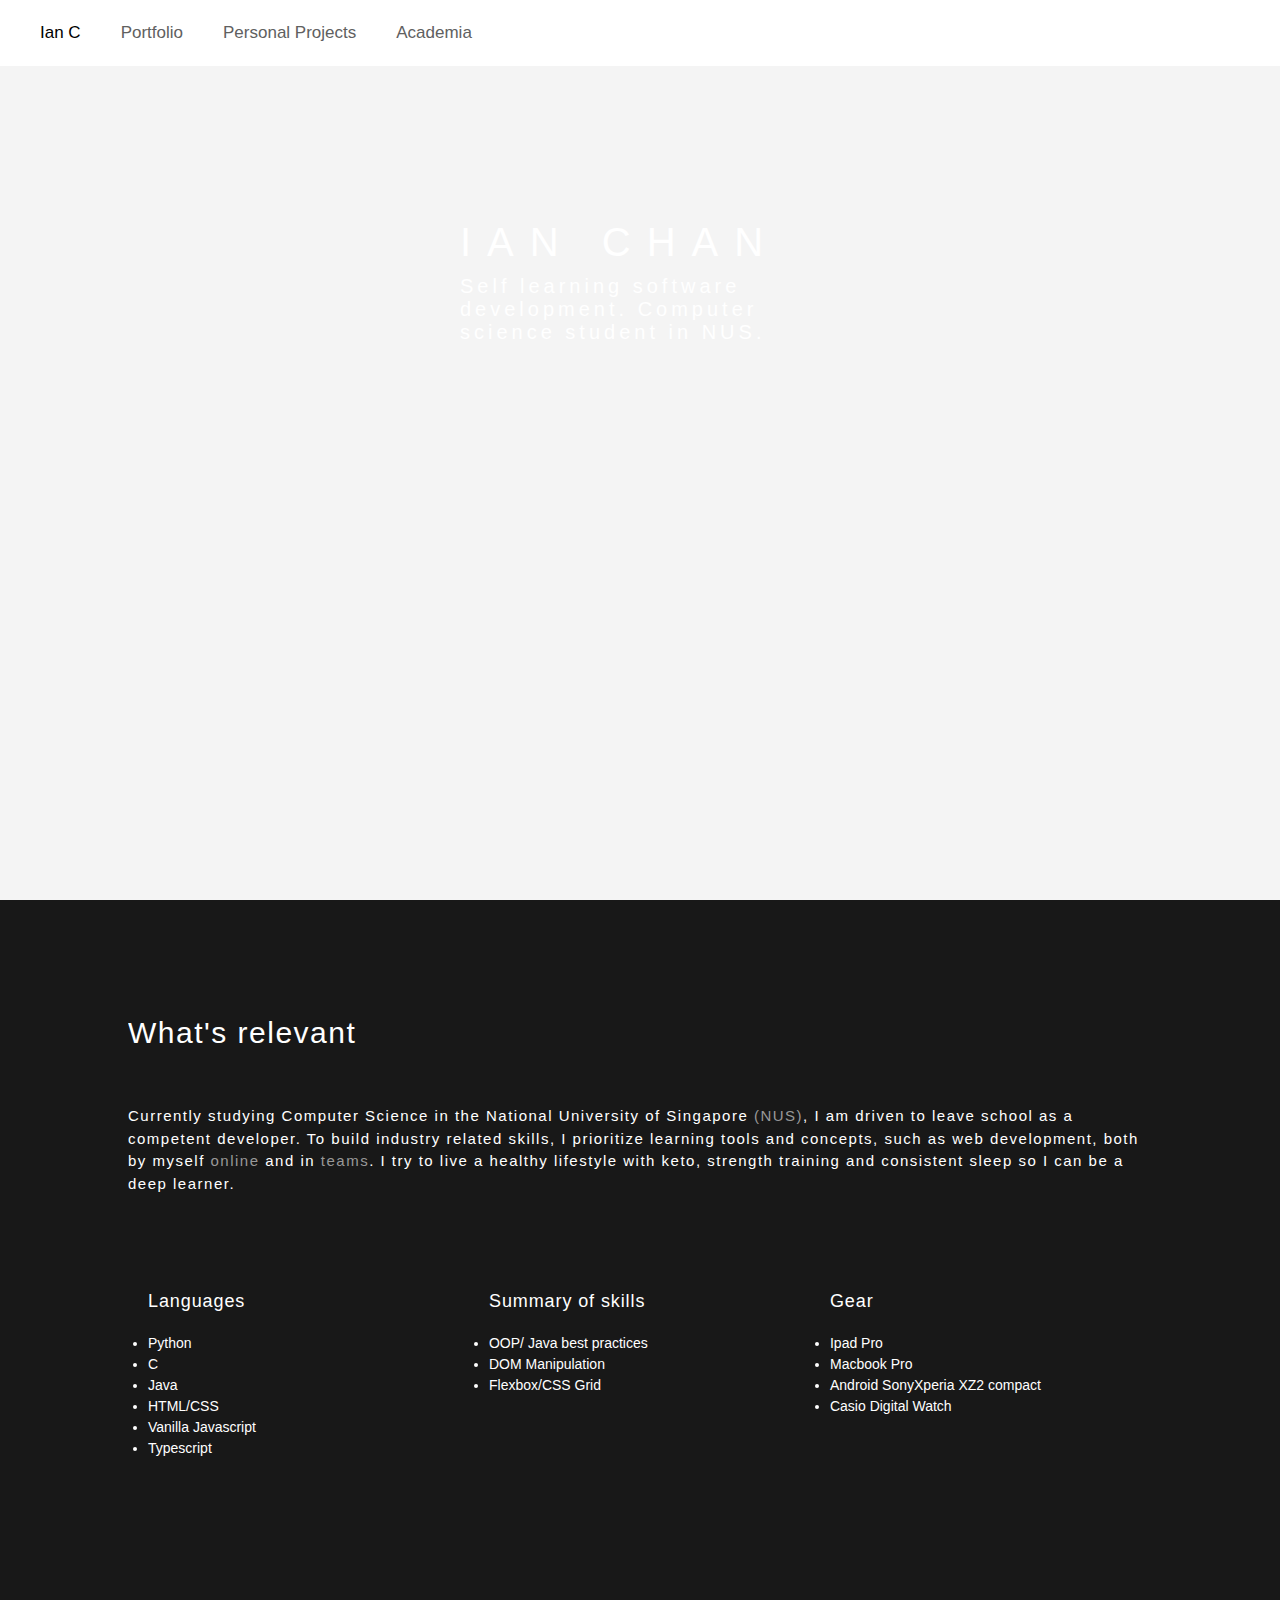
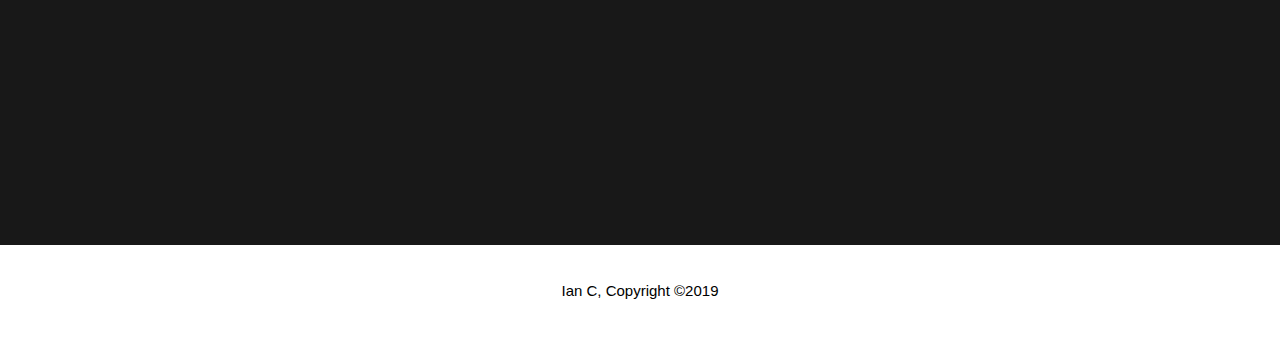
==== PersonalWebsite/index.html @ 83ba70e2 "Add files via upload" ====
<!DOCTYPE html>
<html>
<head>
	<title>Ian Chan</title>
	<link rel="stylesheet" type="text/css" href="style.css">
</head>

<body>
	<header>
		<div class ="header">
			<nav>
				<ul>
					<li id = "firstheader"> Ian C</li>
					<li ><a href="Portfolio.html">Portfolio</a></li>
					<li><a href="PersonalProjects.html">Personal Projects</a></li>
					<li><a href="Academia.html">Academia</a></li>
				</ul>
			</nav>
		</div>
	
	<div id="wrapperShowcase">	
		<section id="showcase">
			<div class = "container">
				<h1>IAN CHAN</h1>
				<p>Self learning software development. Computer science student in NUS.</p>
			</div>
		</section>
	</header>
	</div>

	<section id="about">
		<div class = "container">
			<h1>What's relevant</h1>
			<p> Currently studying Computer Science in the National University of Singapore <a href="...">(NUS)</a>, I am driven to leave school as a competent developer. To build industry related skills, I prioritize learning tools and concepts, such as web development, both by myself <a href="">online</a> and in <a href="">teams</a>. I try to live a healthy lifestyle with keto, strength training and consistent sleep so I can be a deep learner.</p>
		</div>
		<div id= "aboutListAll">
			<div class="aboutList">
				<h3>Languages </h3>
					<ul>
						<li>Python</li>
						<li>C</li>
						<li>Java</li>
						<li>HTML/CSS</li>
						<li>Vanilla Javascript</li>
						<li>Typescript</li>
					</ul>
			</div>
			<div class="aboutList">
				<h3>Summary of skills</h3>
					<ul>
						<li>OOP/ Java best practices</li>
						<li>DOM Manipulation</li>
						<li>Flexbox/CSS Grid</li>
					</ul>
			</div>
			<div class="aboutList">
				<h3>Gear </h3>
					<ul>
						<li>Ipad Pro</li>
						<li>Macbook Pro</li>
						<li>Android SonyXperia XZ2 compact</li>
						<li>Casio Digital Watch</li>
					</ul>
			</div>
		</div>
	</section>

	<footer>
		<p>Ian C, Copyright &copy;2019</p>
	</footer>

</body>
</html>
---- PersonalWebsite/style.css ----
body{
  font: 15px/1.5 Helvetica,sans-serif;
  padding:0;
  margin:0;
  background-color:#f4f4f4;
}

a{
	text-decoration: none;
	color: #989898;
}

.container{
  width:100%;
  margin:auto;
  overflow:hidden;
}

ul{
	margin: 0;
	padding: 0;
}

header{
  min-height:70px;
  height: 100vh;
  background:url('showcase.jpg') no-repeat bottom;
  background-size: cover;
  background-position: 0% -10%;
}

header a{
	color: #606060;
}

.header{
	background-color: white;
	padding-top: 10px;
	margin: 0px;
	width: 100%;
	position: fixed; /* Set the navbar to fixed position */
  	top: 0; /
}

header ul{
	padding-left: 20px;
	font: 17px/1.5 Helvetica,sans-serif;
}

header li{
	float: left;
	display: inline;
	padding: 10px 20px 20px 20px;
}


#showcase{
  margin-left: auto;
  margin-right: auto;
  width: 18em;

  font-size:20px;
  padding-top: 220px;
  color: white;

}

#showcase p,#showcase h1{
  font-weight: normal;
  padding:0;
  margin:0; 

}

#showcase h1{
	font: 40px Helvetica,sans-serif;
	letter-spacing: 0.4em;
	padding-bottom: 10px;
	font-weight: lighter;

}
#showcase p{
	font: 20px Helvetica,sans-serif;
	letter-spacing: 0.20em;
	font-weight: lighter;
}


/* About */
#about{
	background-color:#181818;
	color: white;
	height: 105vh;
	font-weight: lighter;
} 

#about .container{
	width:80%;
	padding-top: 60px;
}

#about .container h1{
	padding-top: 30px;
	font-weight: lighter;
	letter-spacing: 0.05em;
	font-size: 30px;
}

#about .container p{
	padding-top: 30px;
	letter-spacing: 0.1em;
	padding-bottom: 60px;
}
#aboutListAll{
	width: 80%;
	margin-left: auto;
	margin-right: auto;
}

#aboutListAll h3{
	font-weight: normal;
	font-size: 18px;
	font-weight: lighter;
	letter-spacing: 0.05em;

}

.aboutList{
	padding-left: 20px;
	box-sizing: border-box;
	width:33.3%;
	float: left;
	font-weight: lighter;
	font-size: 14px;
}

footer{
  padding:20px;
  color:black;
  background-color:white;
  text-align: center;
  font-weight: lighter;
}


/* media querries */
@media(max-width: 768px){
	.aboutList{
		width: 80%;
		float: none;

	}
	#about{
	height: 150vh;
	font-weight: lighter;
	} 

	header{
	  background:url('showcase.jpg') no-repeat bottom;
	  background-size: cover;
	  background-position: 50% -10%;
	}
}
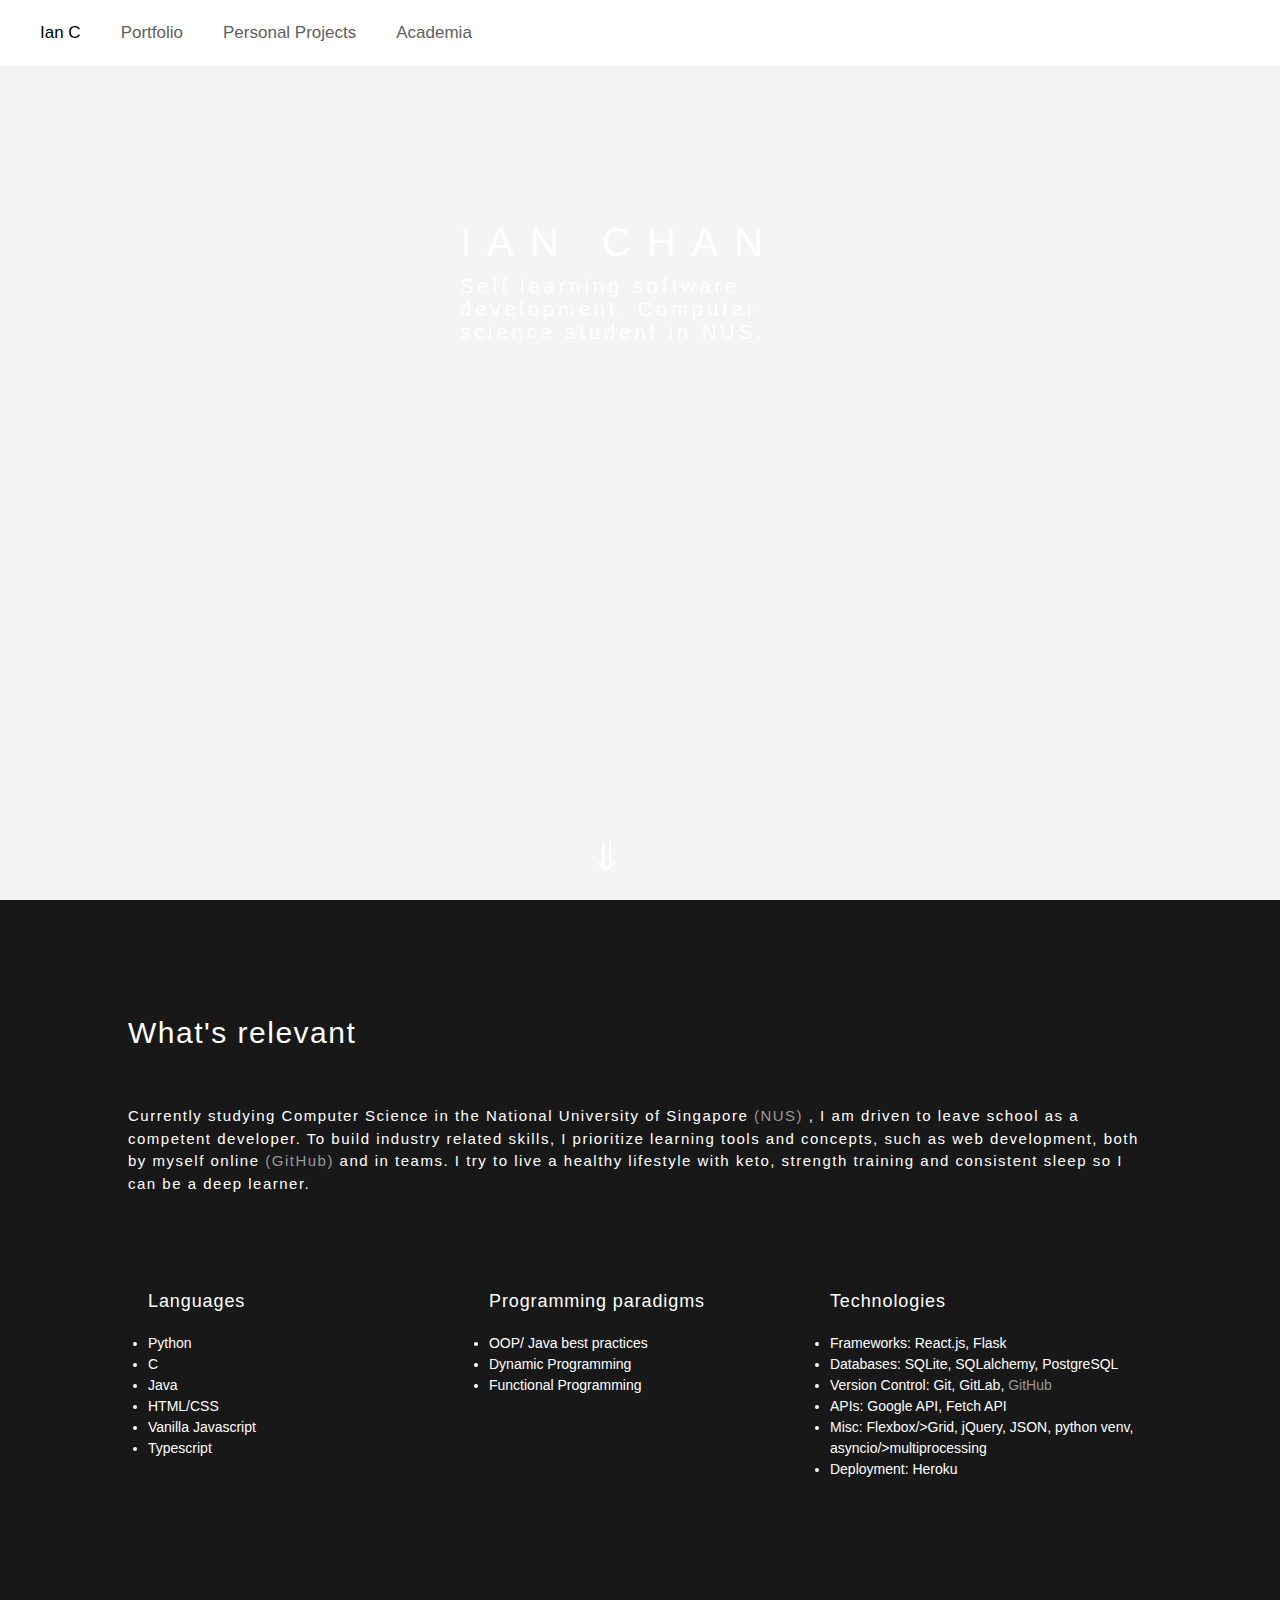
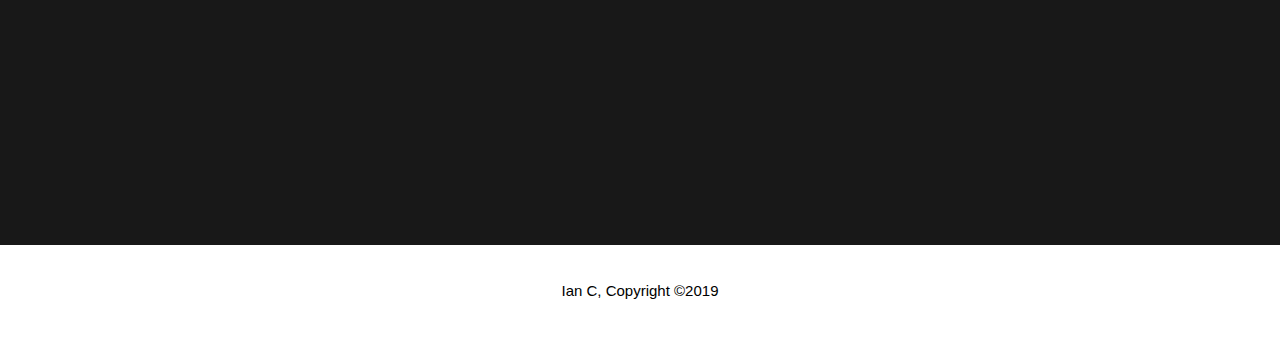
==== commit f4ddfffe: "2020 update" ====
--- a/PersonalWebsite/index.html
+++ b/PersonalWebsite/index.html
@@ -17,21 +17,28 @@
 				</ul>
 			</nav>
 		</div>
-	
-	<div id="wrapperShowcase">	
+
+	<div id="wrapperShowcase">
 		<section id="showcase">
 			<div class = "container">
 				<h1>IAN CHAN</h1>
 				<p>Self learning software development. Computer science student in NUS.</p>
 			</div>
 		</section>
+		<div id="more-details"><span >&#8659;</span> </div>
 	</header>
 	</div>
 
 	<section id="about">
 		<div class = "container">
 			<h1>What's relevant</h1>
-			<p> Currently studying Computer Science in the National University of Singapore <a href="...">(NUS)</a>, I am driven to leave school as a competent developer. To build industry related skills, I prioritize learning tools and concepts, such as web development, both by myself <a href="">online</a> and in <a href="">teams</a>. I try to live a healthy lifestyle with keto, strength training and consistent sleep so I can be a deep learner.</p>
+			<p> Currently studying Computer Science in the National University of Singapore
+				<a target="_blank" href="https://www.topuniversities.com/universities/national-university-singapore-nus#sub">(NUS)</a>
+				, I am driven to leave school as a competent developer. To build industry related skills,
+				I prioritize learning tools and concepts, such as web development, both by myself online
+				<a target="_blank" href="https://github.com/IanCKW">(GitHub)</a> and in teams</a>.
+				I try to live a healthy lifestyle with keto, strength training and consistent sleep
+				so I can be a deep learner.</p>
 		</div>
 		<div id= "aboutListAll">
 			<div class="aboutList">
@@ -46,20 +53,23 @@
 					</ul>
 			</div>
 			<div class="aboutList">
-				<h3>Summary of skills</h3>
+				<h3>Programming paradigms</h3>
 					<ul>
 						<li>OOP/ Java best practices</li>
-						<li>DOM Manipulation</li>
-						<li>Flexbox/CSS Grid</li>
+						<li>Dynamic Programming</li>
+						<li>Functional Programming</li>
 					</ul>
 			</div>
 			<div class="aboutList">
-				<h3>Gear </h3>
+				<h3>Technologies </h3>
 					<ul>
-						<li>Ipad Pro</li>
-						<li>Macbook Pro</li>
-						<li>Android SonyXperia XZ2 compact</li>
-						<li>Casio Digital Watch</li>
+						<li>Frameworks: React.js, Flask</li>
+						<li>Databases: SQLite, SQLalchemy, PostgreSQL</li>
+						<li>Version Control: Git, GitLab, <a target="_blank" href="https://github.com/IanCKW">GitHub</a></li>
+						<li>APIs: Google API, Fetch API</li>
+						<li>Misc: Flexbox/>Grid, jQuery, JSON, python venv, asyncio/>multiprocessing</li>
+						<li>Deployment: Heroku</li>
+
 					</ul>
 			</div>
 		</div>
@@ -70,4 +80,4 @@
 	</footer>
 
 </body>
-</html>+</html>
--- a/PersonalWebsite/style.css
+++ b/PersonalWebsite/style.css
@@ -27,6 +27,7 @@
   background:url('showcase.jpg') no-repeat bottom;
   background-size: cover;
   background-position: 0% -10%;
+  position:relative;
 }
 
 header a{
@@ -68,7 +69,7 @@
 #showcase p,#showcase h1{
   font-weight: normal;
   padding:0;
-  margin:0; 
+  margin:0;
 
 }
 
@@ -77,12 +78,21 @@
 	letter-spacing: 0.4em;
 	padding-bottom: 10px;
 	font-weight: lighter;
-
 }
 #showcase p{
 	font: 20px Helvetica,sans-serif;
 	letter-spacing: 0.20em;
 	font-weight: lighter;
+}
+
+#more-details{
+  font: 40px Helvetica,sans-serif;
+	letter-spacing: 0.4em;
+	font-weight: lighter;
+  color: white;
+  position:absolute;
+  bottom: .5em;
+  right: 50%;
 }
 
 
@@ -92,7 +102,7 @@
 	color: white;
 	height: 105vh;
 	font-weight: lighter;
-} 
+}
 
 #about .container{
 	width:80%;
@@ -153,7 +163,7 @@
 	#about{
 	height: 150vh;
 	font-weight: lighter;
-	} 
+	}
 
 	header{
 	  background:url('showcase.jpg') no-repeat bottom;
@@ -161,15 +171,3 @@
 	  background-position: 50% -10%;
 	}
 }
-
-
-
-
-
-
-
-
-
-
-
-
